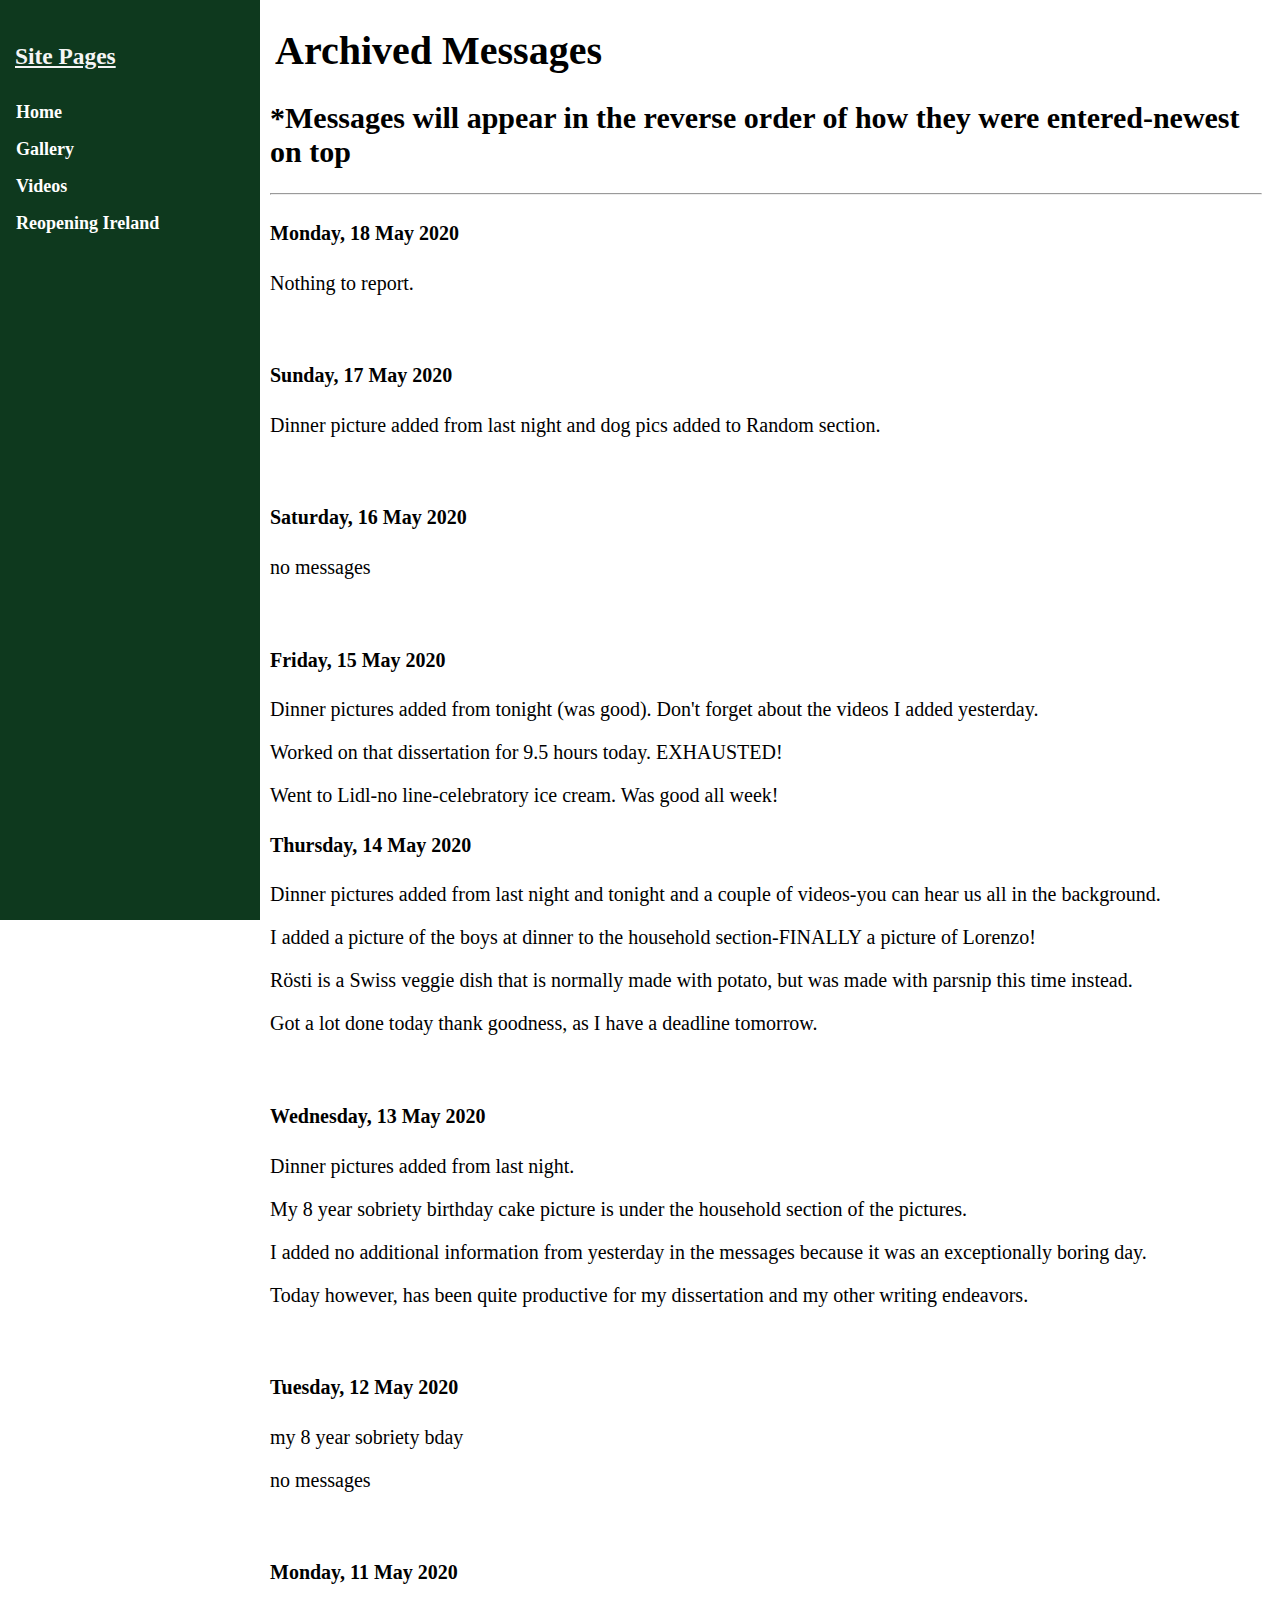
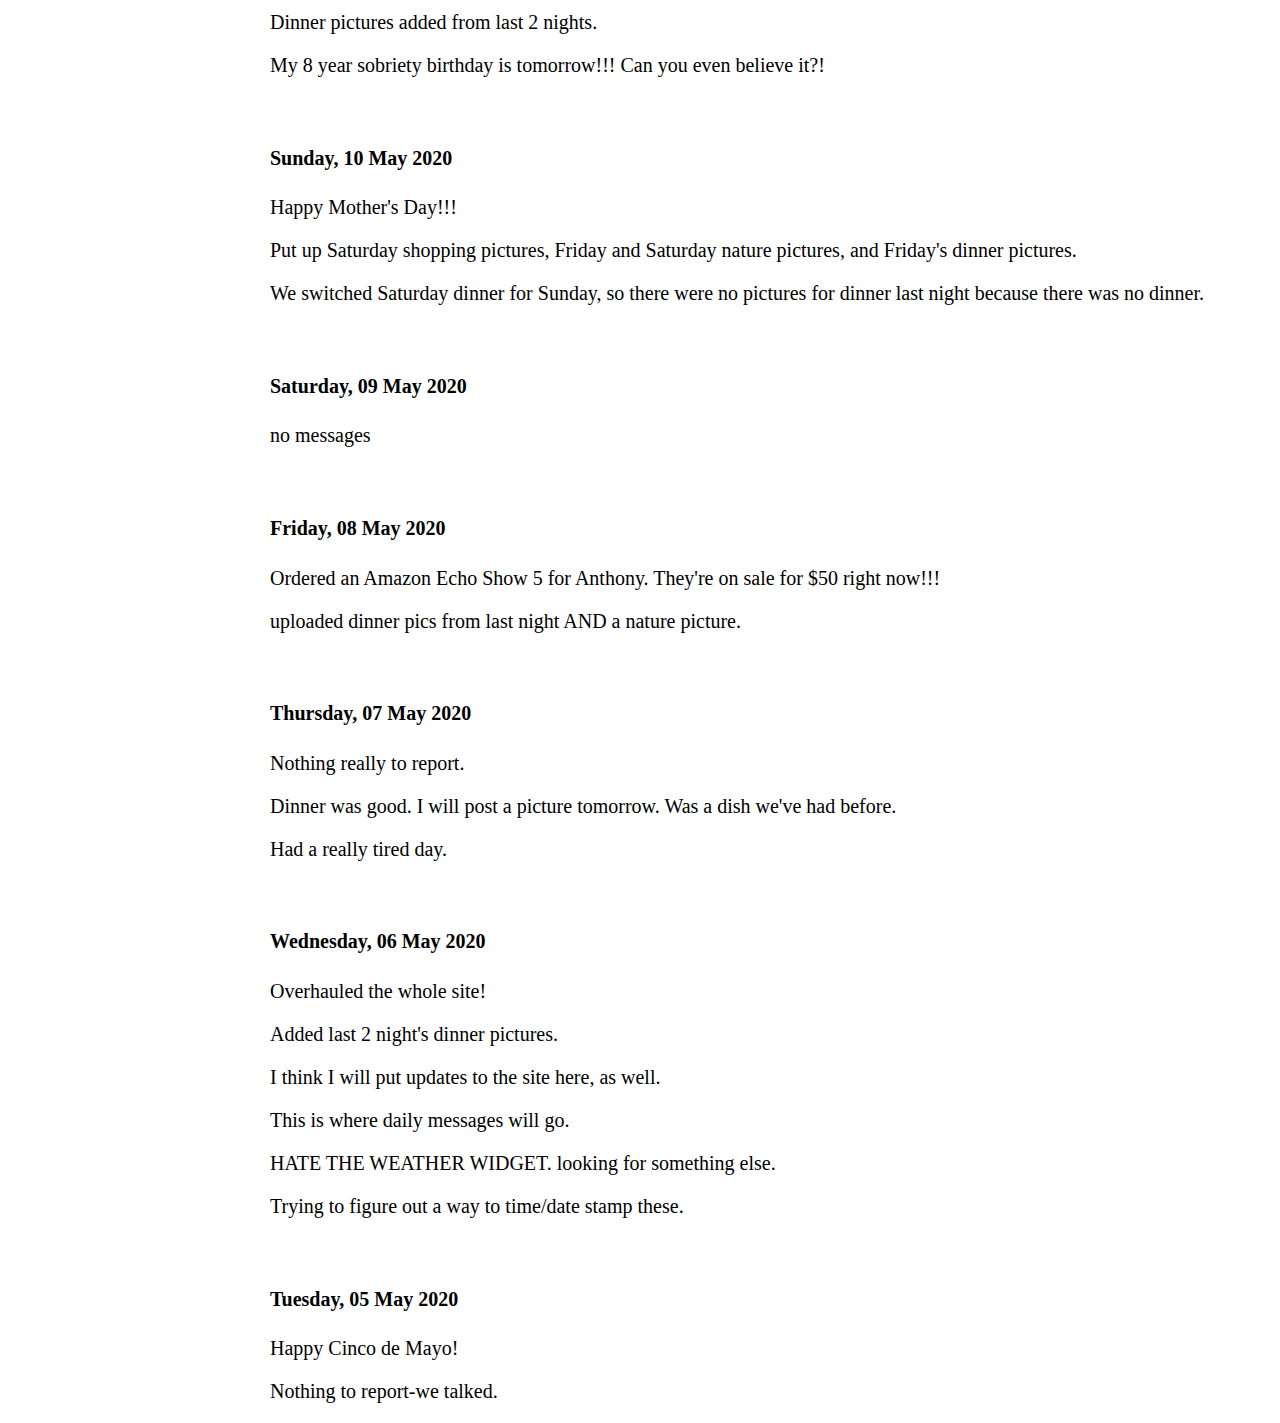
==== archived_messages.html @ 884551a4 "Initial commit" ====
<!DOCTYPE html>
<html>

<head>
    <meta charset="utf-8">
    <link rel="shortcut icon" href="./tulip_favicon.png" type="image/png">
    <link href="./css/style_archived_messages.css" type="text/css" rel="stylesheet">
    <title>Archived Messages</title>
</head>

<body>
    <header>
        <h1>Archived Messages</h1>
    </header>
    <main>
        <!-- Side navigation -->
        <div class="sidenav">
            <h3>Site Pages</h3>
            <a href="index.html">Home</a>
            <a href="Moms_Gallery.html">Gallery</a>
            <a href="Moms_Video_Gallery.html">Videos</a>
            <a href="Roadmap.html">Reopening Ireland</a>
        </div>

        <!-- Page content -->
        <div class="main">


            <h2>*Messages will appear in the reverse order of how they were entered-newest on top</h2>
            <hr/>
            <!-- messages -->
            <h4>Monday, 18 May 2020</h4>
            <p>Nothing to report.</p>
            <br>
            <h4>Sunday, 17 May 2020</h4>
            <p>Dinner picture added from last night and dog pics added to Random section.</p>
            <br>
            <h4>Saturday, 16 May 2020</h4>
            <p>no messages</p>
            <br>
            <h4>Friday, 15 May 2020</h4>
            <p>Dinner pictures added from tonight (was good). Don't forget about the videos I added yesterday.</p>
            <p>Worked on that dissertation for 9.5 hours today. EXHAUSTED!</p>
            <p>Went to Lidl-no line-celebratory ice cream. Was good all week!</p>
            <h4>Thursday, 14 May 2020</h4>
            <p>Dinner pictures added from last night and tonight and a couple of videos-you can hear us all in the background.</p>
            <p>I added a picture of the boys at dinner to the household section-FINALLY a picture of Lorenzo!</p>
            <p>Rösti is a Swiss veggie dish that is normally made with potato, but was made with parsnip this time instead.</p>
            <p>Got a lot done today thank goodness, as I have a deadline tomorrow.</p>
            <br>

            <h4>Wednesday, 13 May 2020</h4>
            <p>Dinner pictures added from last night.</p>
            <p>My 8 year sobriety birthday cake picture is under the household section of the pictures.</p>
            <p>I added no additional information from yesterday in the messages because it was an exceptionally boring day.</p>
            <p>Today however, has been quite productive for my dissertation and my other writing endeavors.</p>
            <br>

            <h4>Tuesday, 12 May 2020</h4>
            <p>my 8 year sobriety bday</p>
            <p>no messages</p>
            <br>

            <h4>Monday, 11 May 2020</h4>
            <p>Dinner pictures added from last 2 nights.</p>
            <p>My 8 year sobriety birthday is tomorrow!!! Can you even believe it?!</p>
            <br>

            <h4>Sunday, 10 May 2020</h4>
            <p id="mother">Happy Mother's Day!!!</p>
            <p>Put up Saturday shopping pictures, Friday and Saturday nature pictures, and Friday's dinner pictures.</p>
            <p>We switched Saturday dinner for Sunday, so there were no pictures for dinner last night because there was no dinner.</p>
            <br>

            <h4>Saturday, 09 May 2020</h4>
            <p>no messages</p>
            <br>

            <h4>Friday, 08 May 2020</h4>
            <p>Ordered an Amazon Echo Show 5 for Anthony. They're on sale for $50 right now!!!</p>
            <p>uploaded dinner pics from last night AND a nature picture.</p>
            <br>

            <h4>Thursday, 07 May 2020</h4>
            <p>Nothing really to report.</p>
            <p>Dinner was good. I will post a picture tomorrow. Was a dish we've had before.</p>
            <p>Had a really tired day.</p>
            <br>

            <h4>Wednesday, 06 May 2020</h4>
            <p>Overhauled the whole site!</p>
            <p>Added last 2 night's dinner pictures.</p>
            <p>I think I will put updates to the site here, as well.</p>
            <p>This is where daily messages will go.</p>
            <p>HATE THE WEATHER WIDGET. looking for something else.</p>
            <p>Trying to figure out a way to time/date stamp these.</p>
            <br>

            <h4>Tuesday, 05 May 2020</h4>
            <p>Happy Cinco de Mayo!</p>
            <p>Nothing to report-we talked.</p>
        </div>
    </main>

    <footer>

    </footer>
</body>

</html>
---- css/style_archived_messages.css ----
/* archived messages style sheet */


/* The sidebar menu */

.sidenav {
    height: 100%;
    /* Full-height: remove this if you want "auto" height */
    width: 260px;
    /* Set the width of the sidebar */
    position: fixed;
    /* Fixed Sidebar (stay in place on scroll) */
    z-index: 1;
    /* Stay on top */
    top: 0;
    /* Stay at the top */
    left: 0;
    background-color: rgb(14, 57, 30);
    /* blue variant */
    overflow-x: hidden;
    /* Disable horizontal scroll */
    padding-top: 20px;
}

.sidenav h2 {
    text-align: left;
    margin-left: 15px;
    color: whitesmoke;
    text-decoration: underline;
}

.sidenav h3 {
    text-align: left;
    margin-left: 15px;
    color: whitesmoke;
    text-decoration: underline;
}


/* The navigation menu links */

.sidenav a {
    padding: 6px 8px 6px 16px;
    line-height: 25px;
    text-decoration: none;
    font-size: 18px;
    color: white;
    display: block;
    font-weight: bold;
}

html {
    font-size: 20px;
}

body {
    margin-left: 260px;
    background-size: 85%;
    background-position: left 100% top 0px;
    background-repeat: no-repeat;
    background-attachment: fixed;
}

body h1 {
    margin-left: 15px;
}

.main {
    /* Same as the width of the sidebar */
    padding: 0px 10px;
}

.main h1 {
    color: whitesmoke;
    margin-left: 10px;
    background-color: rgb(14, 57, 30);
}

.main h2 {
    text-align: left;
}

.main h3 {
    text-decoration: underline;
}

.divider {
    height: 36.8px;
    background-color: rgb(14, 57, 30);
}


/* On smaller screens, where height is less than 450px, change the style of the sidebar (less padding and a smaller font size) */

@media screen and (max-height: 450px) {
    .sidenav {
        padding-top: 15px;
    }
    .sidenav a {
        font-size: 16px;
    }
}

footer {
    margin-left: 260px;
    position: fixed;
    left: 0;
    bottom: 0;
    width: 100%;
}
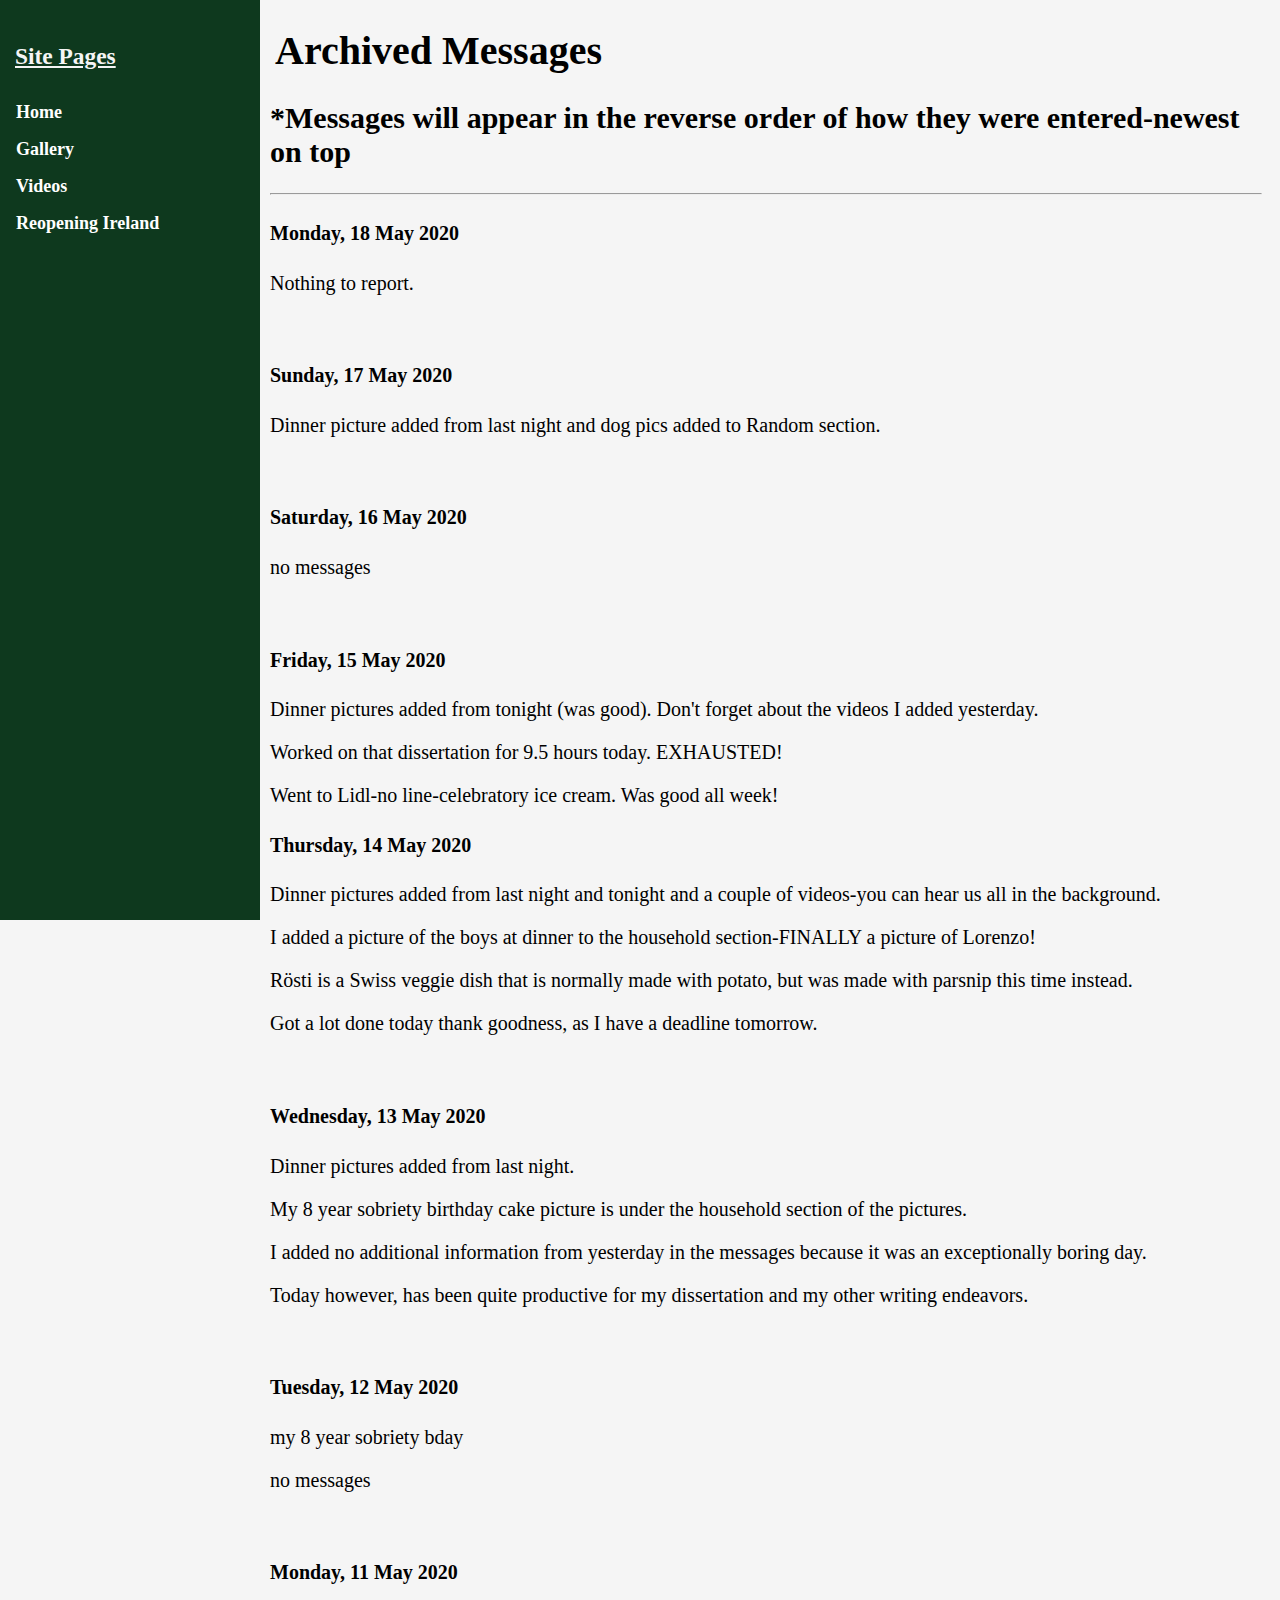
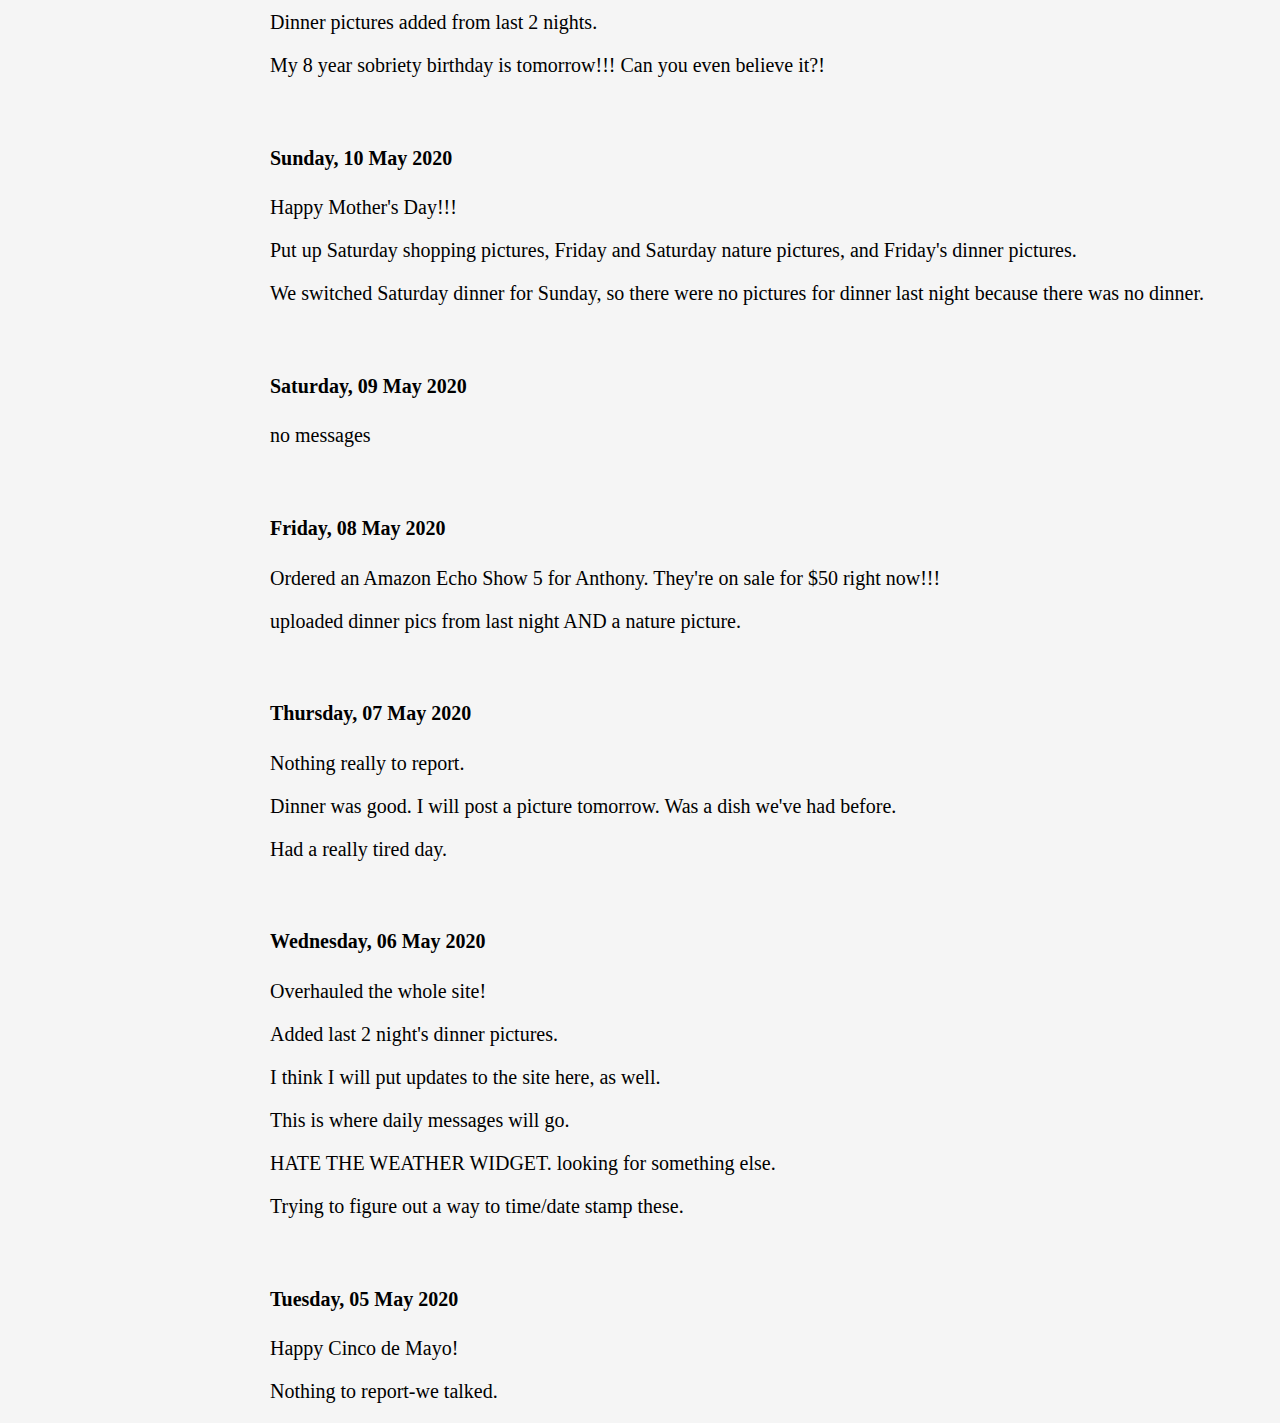
==== commit 4e9b1011: "site-wide topnav update" ====
--- a/archived_messages.html
+++ b/archived_messages.html
@@ -10,6 +10,35 @@
 
 <body>
     <header>
+      <nav>
+        <div id="menu">
+            <button class="collapsible"><h3>Pages</h3></button>
+             <div class="content">
+          <a href="index.html">Home</a>
+          <a href="Moms_Gallery.html">Gallery</a>
+          <a href="Moms_Video_Gallery.html">Videos</a>
+          <a href="Roadmap.html">Reopening Ireland</a>
+          </div>
+          <button class="collapsible"><h3>Links</h3></button>
+          <div class="content">
+              <a href="https://www.azdhs.gov/preparedness/epidemiology-disease-control/infectious-disease-epidemiology/covid-19/dashboards/index.php" target="_blank">Arizona Statistics</a>
+              <a href="https://www.civildefence.ie/units/limerick-county/" target="_blank">Civil Defence</a>
+              <a href="https://www.statista.com/statistics/1107064/coronavirus-cases-development-ireland/" target="_blank">Ireland Statistics</a>
+              <a href="https://www.limerickleader.ie/section/229/breaking-news" target="_blank">Limerick News</a>
+              <a href="https://www.mic.ul.ie/" target="_blank">Mary I College</a>
+              <a href="https://www.gov.ie/en/organisation/department-of-the-taoiseach/" target="_blank">Taoiseach Website</a>
+          </div>
+          <button class="collapsible"><h3>Speeches</h3></button>
+          <div class="content">
+              <a href="https://www.youtube.com/watch?v=NtYYCEg8LAE">May Day Speech</a>
+              <a href="https://www.rte.ie/player/series/the-late-late-show/SI0000001694?epguid=PI000015730" target="_blank">May 1st Intvw</a>
+              <a href="https://www.irishtimes.com/news/politics/your-actions-are-making-a-difference-taoiseach-makes-easter-address-1.4227195" target="_blank">Easter Speech</a>
+              <a href="https://www.youtube.com/watch?v=Q7ftoyzJ6k8" target="_blank">Good Friday Speech</a>
+          </div>
+          <script type="text/javascript" src="./JavaScript/collapsible_navbar.js"></script>
+        </div>
+  <script type="text/javascript" src="./JavaScript/collapsible_navbar.js"></script>
+      </nav>
         <h1>Archived Messages</h1>
     </header>
     <main>
--- a/css/style_archived_messages.css
+++ b/css/style_archived_messages.css
@@ -1,5 +1,7 @@
 /* archived messages style sheet */
-
+#menu {
+  display: none;
+}
 
 /* The sidebar menu */
 
@@ -89,22 +91,89 @@
     background-color: rgb(14, 57, 30);
 }
 
-
-/* On smaller screens, where height is less than 450px, change the style of the sidebar (less padding and a smaller font size) */
-
-@media screen and (max-height: 450px) {
-    .sidenav {
-        padding-top: 15px;
-    }
-    .sidenav a {
-        font-size: 16px;
-    }
-}
-
 footer {
     margin-left: 260px;
     position: fixed;
     left: 0;
     bottom: 0;
     width: 100%;
-}+}
+
+
+/* On landscape tablets ------------------------- */
+
+@media only screen and (min-device-width: 768px) and (max-device-width: 1300px) and (orientation: landscape) {
+  #menu {
+    display: none;
+  }
+  body {
+    background-color: rgb(245, 245, 245);
+  }
+}
+
+
+  /* Smartphones (portrait) ----------------------- */
+  @media only screen and (max-device-width: 767px) and (orientation: portrait) {
+
+  /* turn off sidenav ------------------ */
+  main .sidenav {
+    display: none;
+    }
+  .sidenav div img {
+    display: none;
+    }
+  /* end of turn off sidenav ------------------ */
+
+  body {
+      background-color: rgb(245, 245, 245);
+      }
+
+  /* top navbar ---------------------------- */
+  #menu {
+      display: inline-block;
+      position: relative;
+      z-index: 1;
+      align-items: center;
+      text-align: center;
+      width: 100%
+    }
+
+    #menu h3 {
+        text-align: center;
+        color: rgb(218, 236, 211);
+        text-decoration: underline;
+    }
+
+    #menu a {
+        padding: 10px 8px 10px 10px;
+        line-height: 25px;
+        text-decoration: none;
+        font-size: 14px;
+        color: white;
+        display: block;
+        font-weight: bold;
+    }
+  .collapsible {
+      background-color: rgb(14, 57, 30);
+      color: white;
+      cursor: pointer;
+      width: 100%;
+      border: none;
+      text-align: center;
+      outline: none;
+      font-size: 16px;
+      font-family: Georgia, 'Times New Roman', Times, serif;
+  }
+
+  .content {
+      max-height: 0;
+      overflow: hidden;
+      transition: max-height 0.2s ease-out;
+      background-color: rgb(14, 57, 30);
+      color: white;
+      font-size: 16px;
+      font-family: Georgia, 'Times New Roman', Times, serif;
+  }
+  /* end of top navbar ---------------------------- */
+
+  }
